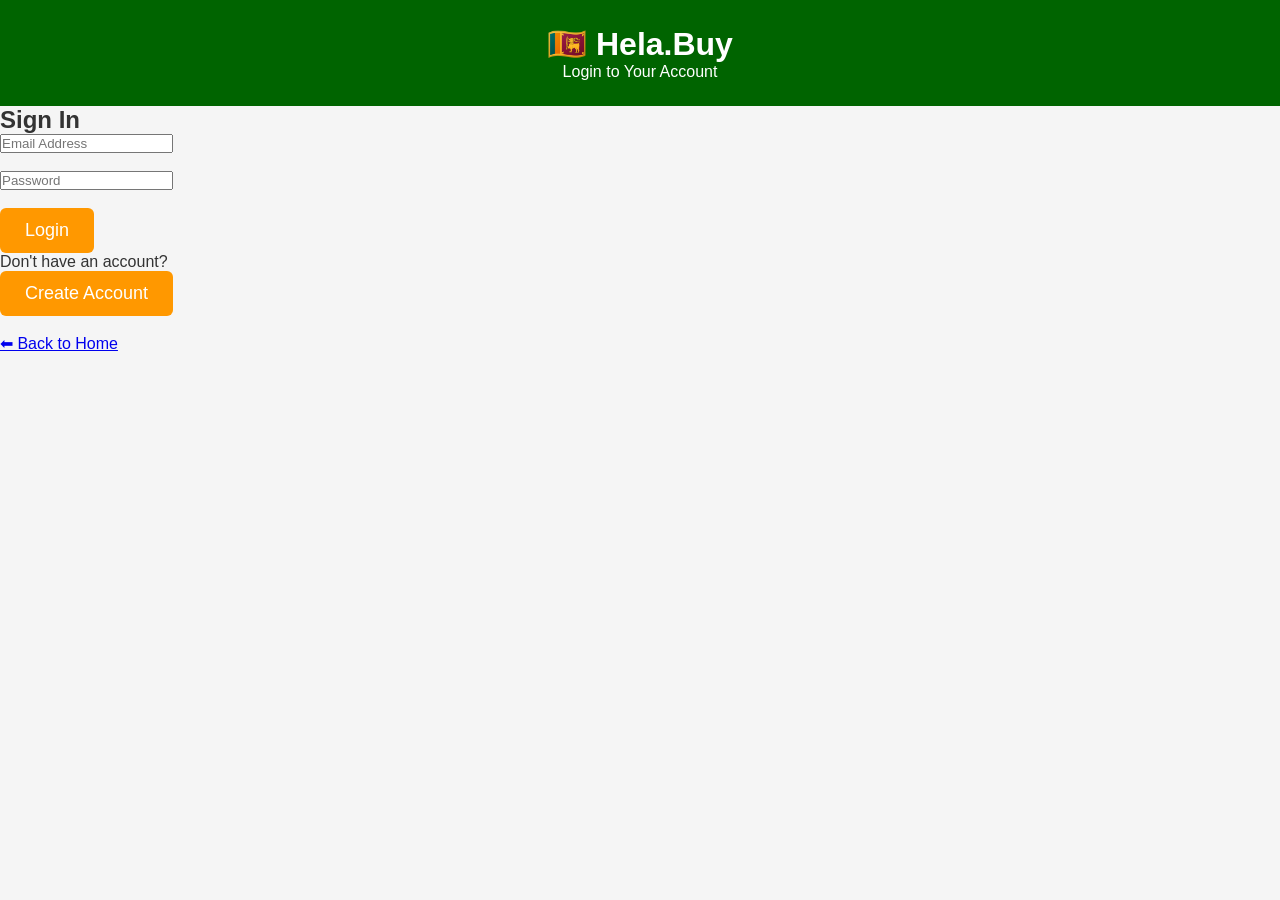
==== login.html @ ae3fe790 "Create login.html" ====
<!DOCTYPE html>
<html lang="en">
<head>
<meta charset="UTF-8">
<meta name="viewport" content="width=device-width, initial-scale=1.0">
<title>Hela.Buy - Login</title>
<link rel="stylesheet" href="style.css">
</head>
<body>

<header>
    <h1>🇱🇰 Hela.Buy</h1>
    <p>Login to Your Account</p>
</header>

<div class="login-box">
    <h2>Sign In</h2>

    <input type="email" placeholder="Email Address"><br><br>

    <input type="password" placeholder="Password"><br><br>

    <button>Login</button>

    <p>Don't have an account?</p>

    <a href="signup.html">
        <button>Create Account</button>
    </a>

    <br><br>

    <a href="index.html">⬅ Back to Home</a>

</div>

</body>
</html>
---- style.css ----
*{
    margin:0;
    padding:0;
    box-sizing:border-box;
}

body{
    font-family:Arial, sans-serif;
    background:#f5f5f5;
    color:#333;
}

header{
    background:#006400;
    color:white;
    text-align:center;
    padding:25px;
}

nav{
    background:#ffffff;
    padding:15px;
    text-align:center;
    box-shadow:0 2px 5px rgba(0,0,0,0.1);
}

nav a{
    color:#006400;
    text-decoration:none;
    margin:15px;
    font-weight:bold;
}

.hero{
    background:linear-gradient(to right,#0f9d58,#34a853);
    color:white;
    text-align:center;
    padding:80px 20px;
}

.hero h2{
    font-size:40px;
    margin-bottom:15px;
}

.hero p{
    font-size:20px;
    margin-bottom:20px;
}

button{
    background:#ff9800;
    color:white;
    border:none;
    padding:12px 25px;
    border-radius:6px;
    font-size:18px;
    cursor:pointer;
}

button:hover{
    background:#e68900;
}

.products{
    display:flex;
    flex-wrap:wrap;
    justify-content:center;
    gap:20px;
    padding:40px;
}

.card{
    background:white;
    width:250px;
    padding:20px;
    border-radius:10px;
    text-align:center;
    box-shadow:0 5px 10px rgba(0,0,0,0.15);
}

.card:hover{
    transform:scale(1.05);
    transition:0.3s;
}

footer{
    background:#006400;
    color:white;
    text-align:center;
    padding:20px;
    margin-top:30px;
}
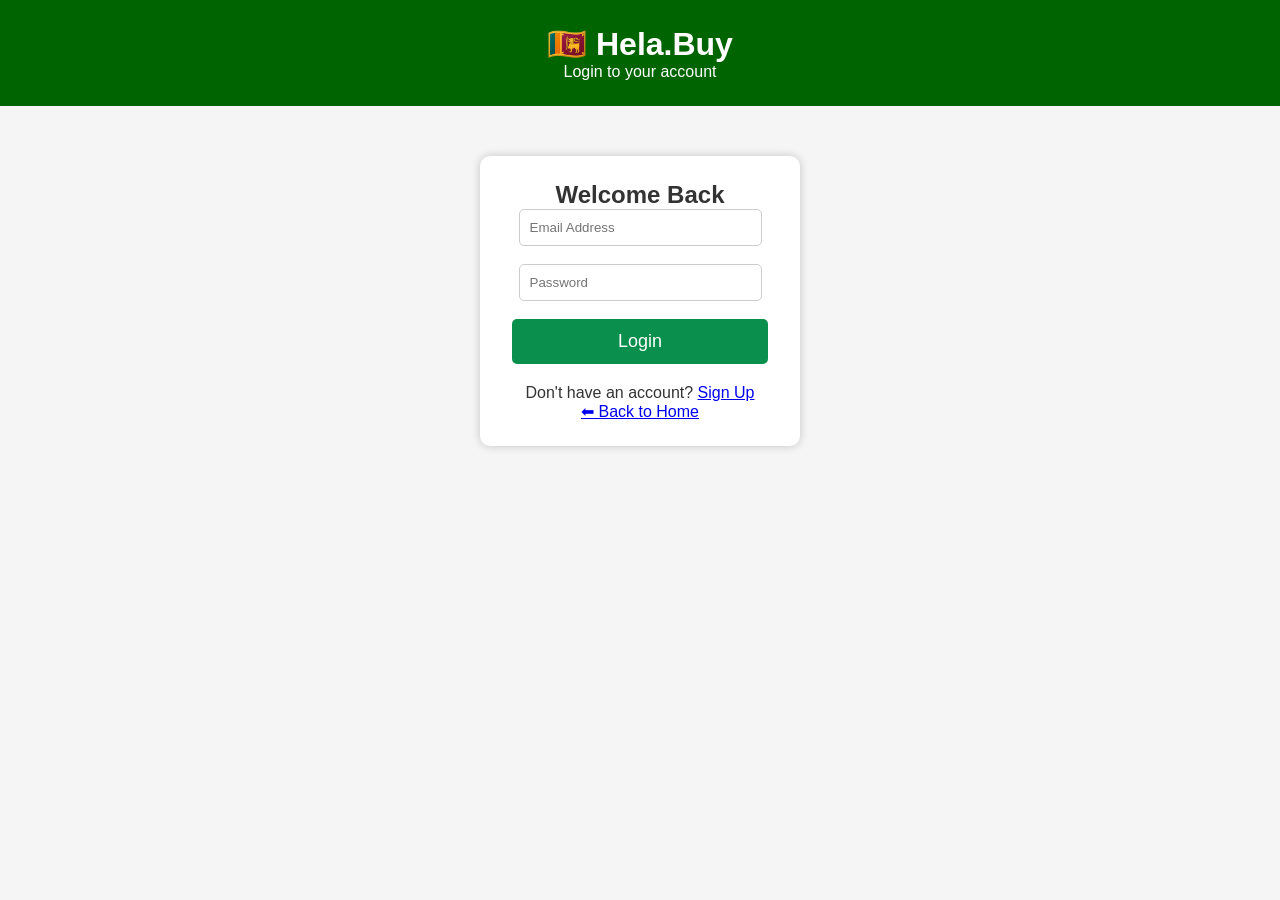
==== commit c1970fc1: "Update login.html" ====
--- a/login.html
+++ b/login.html
@@ -1,36 +1,36 @@
+
 <!DOCTYPE html>
 <html lang="en">
 <head>
 <meta charset="UTF-8">
 <meta name="viewport" content="width=device-width, initial-scale=1.0">
-<title>Hela.Buy - Login</title>
+<title>Login - Hela.Buy</title>
 <link rel="stylesheet" href="style.css">
 </head>
 <body>
 
 <header>
-    <h1>🇱🇰 Hela.Buy</h1>
-    <p>Login to Your Account</p>
+<h1>🇱🇰 Hela.Buy</h1>
+<p>Login to your account</p>
 </header>
 
 <div class="login-box">
-    <h2>Sign In</h2>
+<h2>Welcome Back</h2>
 
-    <input type="email" placeholder="Email Address"><br><br>
+<input type="email" placeholder="Email Address"><br><br>
 
-    <input type="password" placeholder="Password"><br><br>
+<input type="password" placeholder="Password"><br><br>
 
-    <button>Login</button>
+<button>Login</button>
 
-    <p>Don't have an account?</p>
+<p style="margin-top:20px;">
+Don't have an account?
+<a href="signup.html">Sign Up</a>
+</p>
 
-    <a href="signup.html">
-        <button>Create Account</button>
-    </a>
-
-    <br><br>
-
-    <a href="index.html">⬅ Back to Home</a>
+<p>
+<a href="index.html">⬅ Back to Home</a>
+</p>
 
 </div>
 
--- a/style.css
+++ b/style.css
@@ -19,15 +19,17 @@
 
 nav{
     background:#ffffff;
-    padding:15px;
-    text-align:center;
-    box-shadow:0 2px 5px rgba(0,0,0,0.1);
+    padding:15px 20px;
+    display:flex;
+    align-items:center;
+    flex-wrap:wrap;
+    gap:10px;
+}
 }
 
 nav a{
     color:#006400;
     text-decoration:none;
-    margin:15px;
     font-weight:bold;
 }
 
@@ -91,3 +93,92 @@
     padding:20px;
     margin-top:30px;
 }
+.login-box{
+    width:320px;
+    margin:50px auto;
+    background:white;
+    padding:25px;
+    border-radius:10px;
+    text-align:center;
+    box-shadow:0 0 10px rgba(0,0,0,0.2);
+}
+
+.login-box input{
+    width:90%;
+    padding:10px;
+    border:1px solid #ccc;
+    border-radius:5px;
+}
+
+.login-box button{
+    width:95%;
+    padding:12px;
+    background:#0a8f4d;
+    color:white;
+    border:none;
+    border-radius:5px;
+    cursor:pointer;
+}
+
+.login-box button:hover{
+    background:#08753f;
+}
+
+.auth-buttons {
+    float: right;
+}
+
+.login-btn,
+.signup-btn {
+    text-decoration: none;
+    padding: 8px 16px;
+    margin-left: 10px;
+    border-radius: 5px;
+    font-weight: bold;
+}
+
+.login-btn {
+    background: white;
+    color: green;
+    border: 2px solid green;
+}
+
+.signup-btn {
+    background: orange;
+    color: white;
+}
+
+.auth-buttons {
+    float: right;
+}
+
+.login-btn,
+.signup-btn {
+    text-decoration: none;
+    padding: 8px 16px;
+    margin-left: 10px;
+    border-radius: 5px;
+    font-weight: bold;
+}
+
+.login-btn {
+    background: white;
+    color: green;
+    border: 2px solid green;
+}
+
+.signup-btn {
+    background: orange;
+    color: white;
+}
+nav{
+    display:flex;
+    justify-content:center;
+    align-items:center;
+    flex-wrap:wrap;
+    gap:15px;
+}
+
+.auth-buttons{
+    margin-left:auto;
+}
